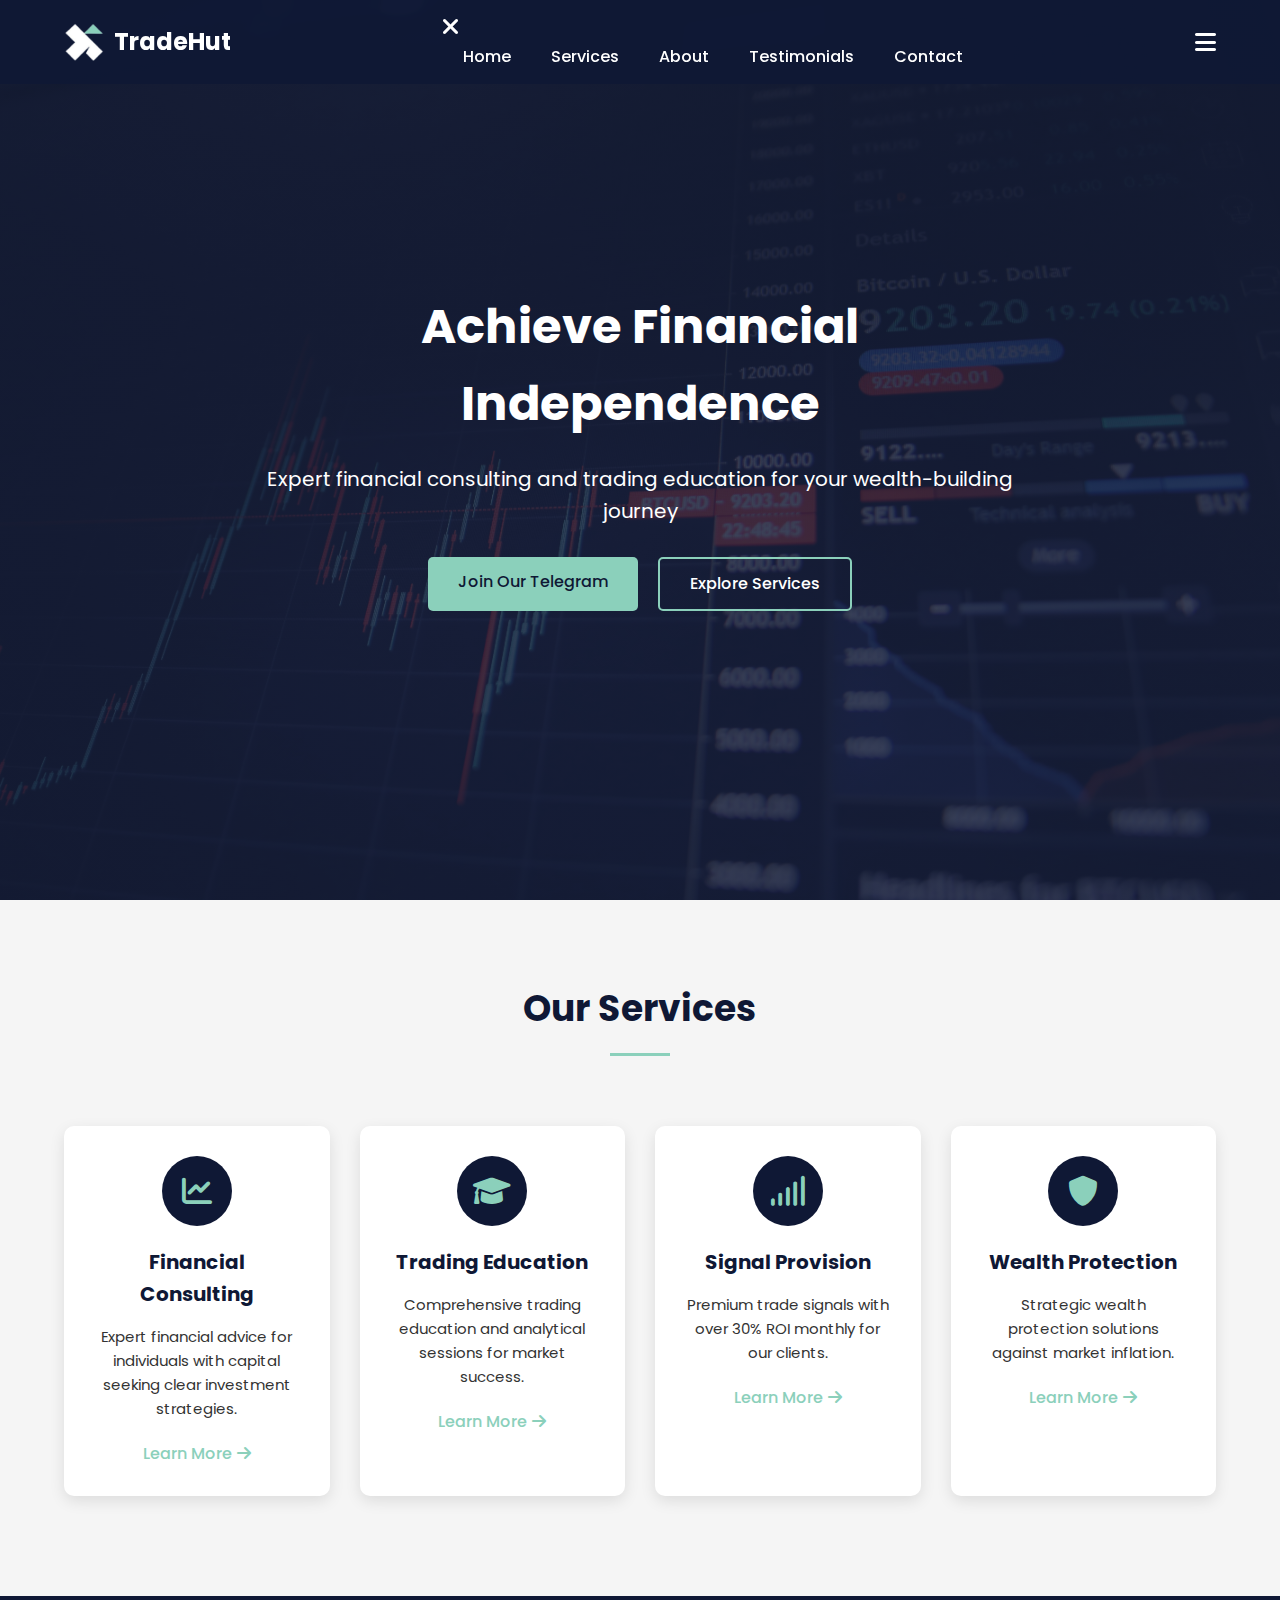
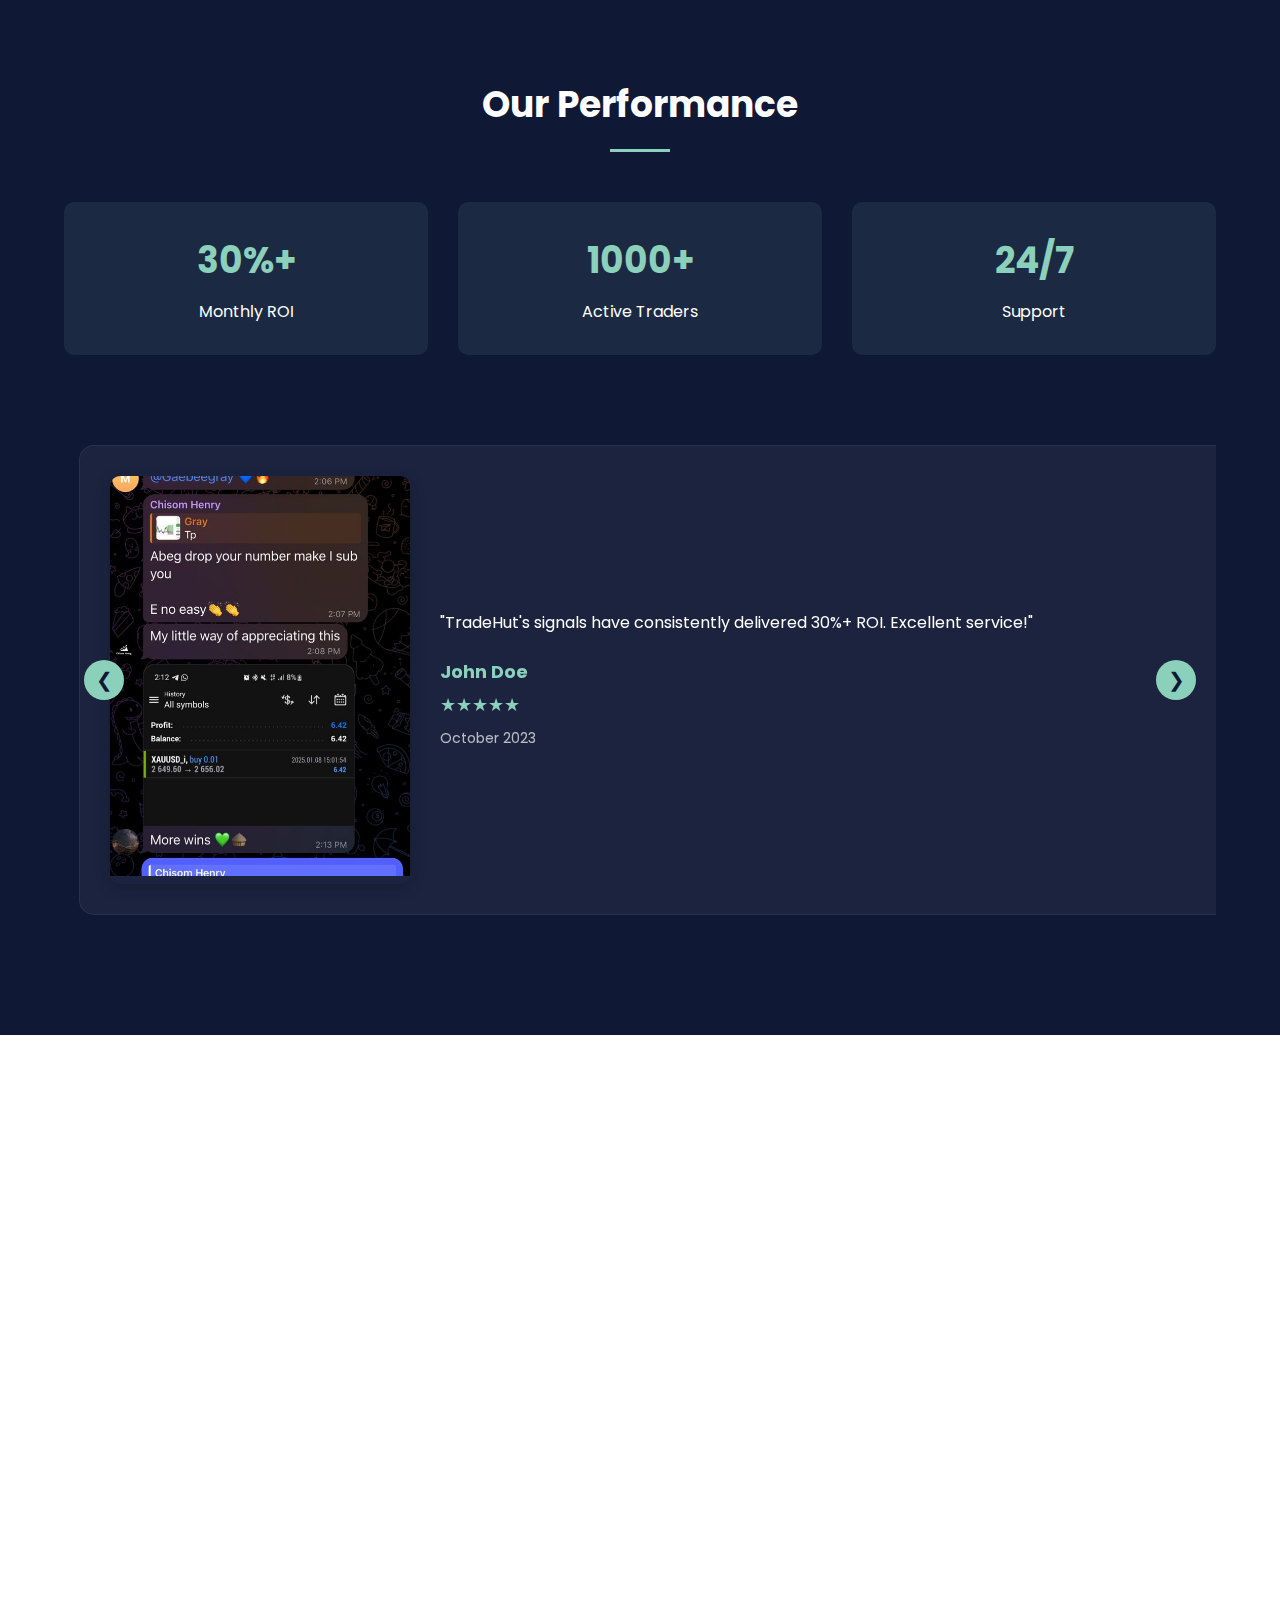
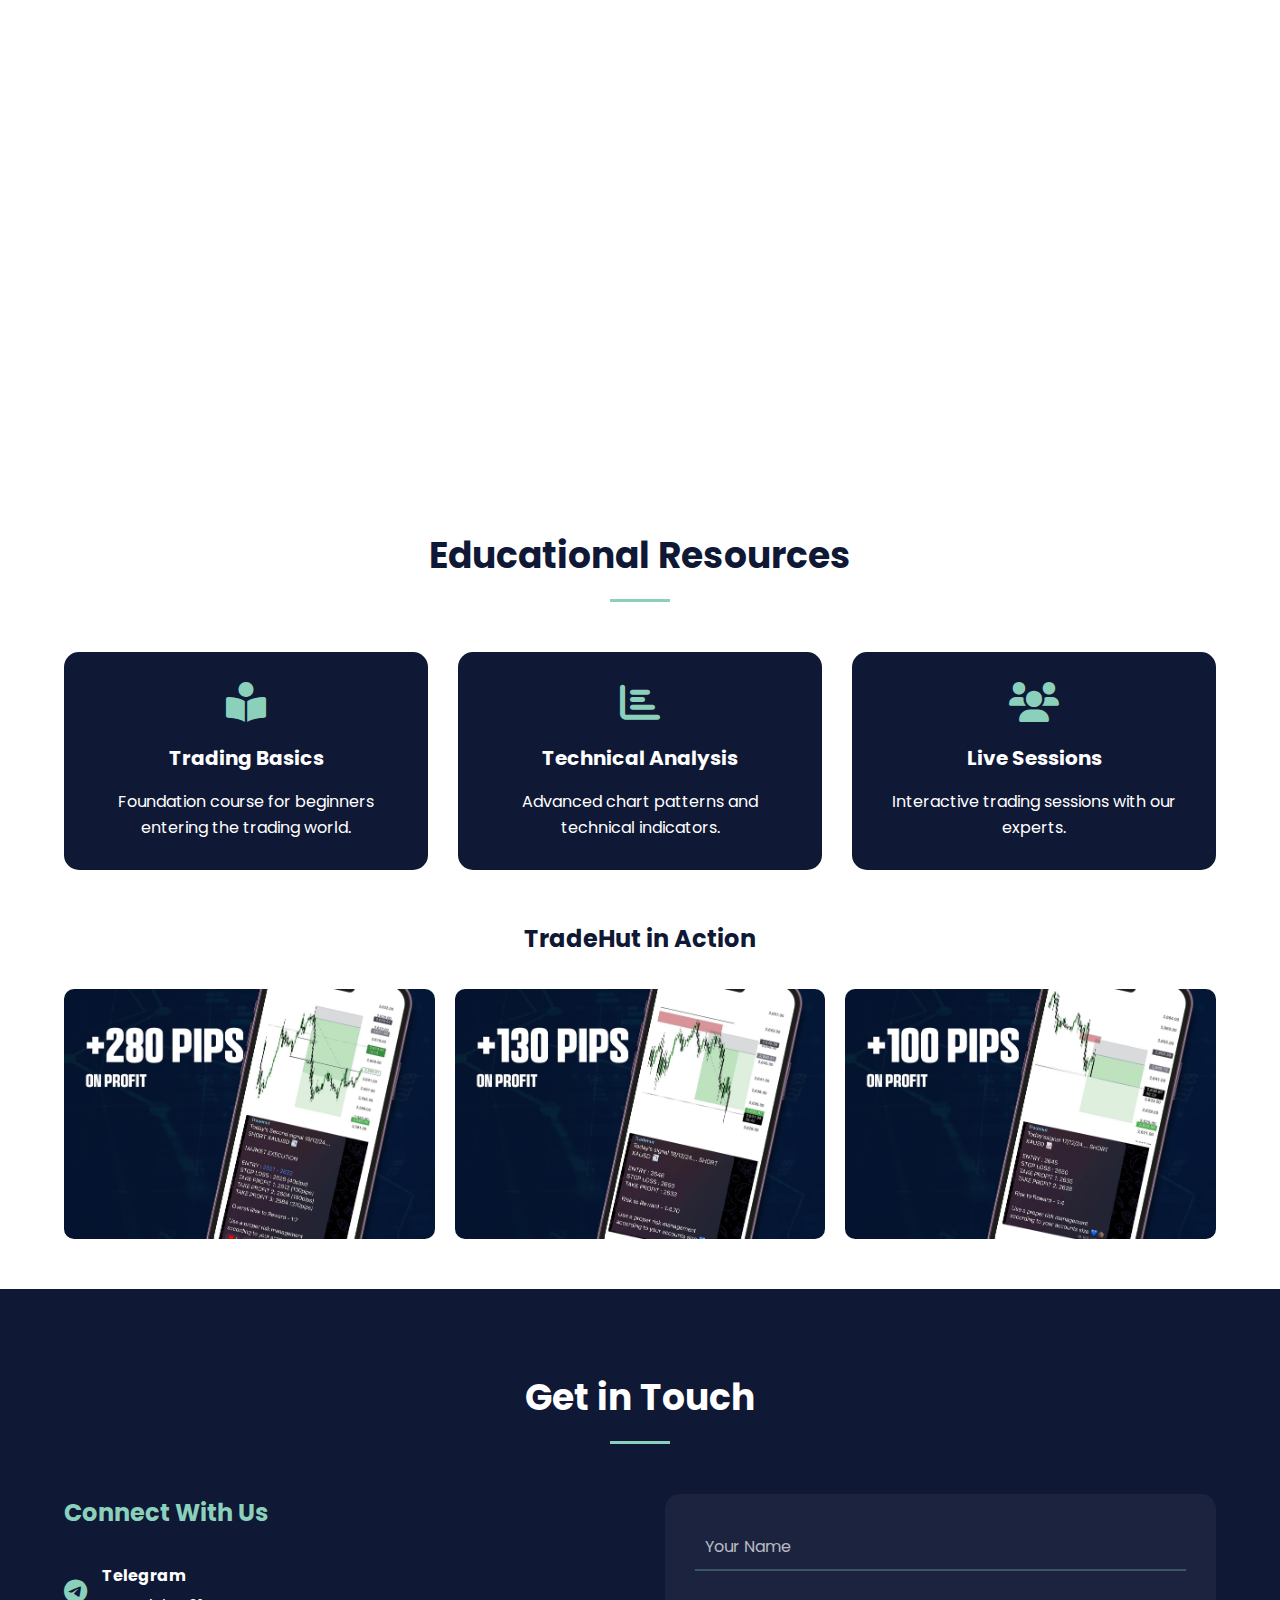
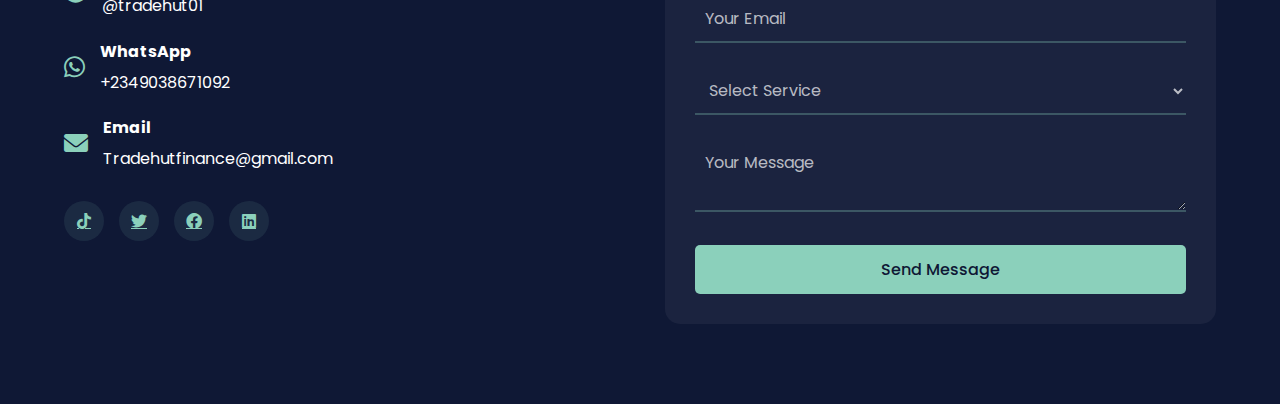
==== test.html @ c86a78c3 "first commit" ====
<!-- index.html -->
<!DOCTYPE html>
<html lang="en">

<head>
    <meta charset="UTF-8">
    <meta name="viewport" content="width=device-width, initial-scale=1.0">
    <title>TradeHut - Financial Consulting & Trading Education</title>
    <link rel="stylesheet" href="styles.css">
    <link rel="stylesheet" href="https://cdnjs.cloudflare.com/ajax/libs/font-awesome/6.0.0/css/all.min.css">
    <link href="https://fonts.googleapis.com/css2?family=Poppins:wght@300;400;500;600;700&display=swap" rel="stylesheet">
    <link href="https://unpkg.com/aos@2.3.1/dist/aos.css" rel="stylesheet">
    <link rel="icon" type="image/png" href="logo.png">
    <script src="https://unpkg.com/aos@2.3.1/dist/aos.js"></script>
</head>

<body>
    <!-- Navigation -->
    <nav class="navbar">
        <div class="nav-container">
            <div class="logo">
                <!-- Icon image -->
                <img src="logo2.png" alt="TradeHut Logo" class="logo-icon">
                <h1>TradeHut</h1>
            </div>
            <div class="nav-links" id="navLinks">
                <i class="fas fa-times" onclick="hideMenu()"></i>
                <ul>
                    <li><a href="#home">Home</a></li>
                    <li><a href="#services">Services</a></li>
                    <li><a href="#about">About</a></li>
                    <li><a href="#performance">Testimonials</a></li>
                    <li><a href="#contact">Contact</a></li>
                </ul>
            </div>
            <i class="fas fa-bars" onclick="showMenu()"></i>
        </div>
    </nav>

    <!-- Hero Section -->
    <section class="hero" id="home">
        <div class="hero-content">
            <h1>Achieve Financial Independence</h1>
            <p>Expert financial consulting and trading education for your wealth-building journey</p>
            <div class="hero-buttons">
                <a href="https://t.me/tradehut01" class="btn primary-btn">Join Our Telegram</a>
                <a href="#services" class="btn secondary-btn">Explore Services</a>
            </div>
        </div>
        <div class="hero-overlay"></div>
    </section>
    <!-- Add this after the hero section in your index.html -->

    <!-- Services Section -->
    <section class="services" id="services">
        <div class="section-container">
            <div class="section-title">
                <h2>Our Services</h2>
                <div class="underline"></div>
            </div>

            <div class="services-grid">
                <!-- Service Card 1 -->
                <div class="service-card">
                    <div class="service-icon">
                        <i class="fas fa-chart-line"></i>
                    </div>
                    <h3>Financial Consulting</h3>
                    <p>Expert financial advice for individuals with capital seeking clear investment strategies.</p>
                    <a href="#contact" class="service-link">Learn More <i class="fas fa-arrow-right"></i></a>
                </div>

                <!-- Service Card 2 -->
                <div class="service-card">
                    <div class="service-icon">
                        <i class="fas fa-graduation-cap"></i>
                    </div>
                    <h3>Trading Education</h3>
                    <p>Comprehensive trading education and analytical sessions for market success.</p>
                    <a href="#contact" class="service-link">Learn More <i class="fas fa-arrow-right"></i></a>
                </div>

                <!-- Service Card 3 -->
                <div class="service-card">
                    <div class="service-icon">
                        <i class="fas fa-signal"></i>
                    </div>
                    <h3>Signal Provision</h3>
                    <p>Premium trade signals with over 30% ROI monthly for our clients.</p>
                    <a href="#contact" class="service-link">Learn More <i class="fas fa-arrow-right"></i></a>
                </div>

                <!-- Service Card 4 -->
                <div class="service-card">
                    <div class="service-icon">
                        <i class="fas fa-shield-alt"></i>
                    </div>
                    <h3>Wealth Protection</h3>
                    <p>Strategic wealth protection solutions against market inflation.</p>
                    <a href="#contact" class="service-link">Learn More <i class="fas fa-arrow-right"></i></a>
                </div>
            </div>
        </div>
    </section>

    <!-- Performance Section -->
    <section class="performance" id="performance">
        <div class="section-container">
            <div class="section-title">
                <h2>Our Performance</h2>
                <div class="underline"></div>
            </div>

            <div class="performance-content">
                <div class="stats-container">
                    <div class="stat-box">
                        <h3>30%+</h3>
                        <p>Monthly ROI</p>
                    </div>
                    <div class="stat-box">
                        <h3>1000+</h3>
                        <p>Active Traders</p>
                    </div>
                    <div class="stat-box">
                        <h3>24/7</h3>
                        <p>Support</p>
                    </div>
                </div>

                <!-- Testimonials Slider -->
                <div class="testimonials-slider">
                    <div class="testimonial-container" id="testimonialContainer">
                        <!-- Testimonials will be added dynamically via JavaScript -->
                    </div>
                    <button class="slider-btn prev" onclick="prevSlide()">❮</button>
                    <button class="slider-btn next" onclick="nextSlide()">❯</button>
                </div>
            </div>
        </div>
    </section>
    <!-- Add this after the Performance section in your index.html -->

    <!-- Add this after the hero section and before the services section -->

    <section class="why-tradehut" id="about">
        <div class="why-tradehut-container">
            <!-- Left side - Image -->
            <div class="why-tradehut-image" data-aos="fade-right">
                <div class="image-wrapper">
                    <!-- Replace with your actual image path -->
                    <img src="girl.PNG" alt="TradeHut Mission">
                    <div class="image-overlay-pattern"></div>
                </div>
            </div>

            <!-- Right side - Content -->
            <div class="why-tradehut-content" data-aos="fade-left">
                <div class="content-wrapper">
                    <h2>Why Choose TradeHut</h2>
                    <div class="underline"></div>

                    <p class="mission-statement">
                        Tradehut is a dynamic financial consulting company dedicated to empowering individuals and businesses to achieve financial independence and resilience in an ever-changing economic landscape.
                    </p>

                    <p class="mission-detail">
                        Our mission is to equip our clients with the tools, knowledge, and strategies to make informed financial decisions, grow their wealth, and safeguard their assets against inflation.
                    </p>

                    <div class="key-points">
                        <div class="key-point">
                            <div class="point-icon">
                                <i class="fas fa-chart-line"></i>
                            </div>
                            <div class="point-text">
                                <h4>Expert Analysis</h4>
                                <p>Professional market analysis and strategic insights</p>
                            </div>
                        </div>

                        <div class="key-point">
                            <div class="point-icon">
                                <i class="fas fa-shield-alt"></i>
                            </div>
                            <div class="point-text">
                                <h4>Risk Management</h4>
                                <p>Comprehensive risk assessment and protection strategies</p>
                            </div>
                        </div>

                        <div class="key-point">
                            <div class="point-icon">
                                <i class="fas fa-users"></i>
                            </div>
                            <div class="point-text">
                                <h4>Dedicated Support</h4>
                                <p>24/7 professional support and guidance</p>
                            </div>
                        </div>
                    </div>

                    <a href="#contact" class="cta-button">Start Your Journey</a>
                </div>
            </div>
        </div>
    </section>

    <!-- Educational Resources Section -->
    <section class="education" id="education">
        <div class="section-container">
            <div class="section-title">
                <h2>Educational Resources</h2>
                <div class="underline"></div>
            </div>

            <div class="education-content">
                <!-- Resources Grid -->
                <div class="resources-grid">
                    <div class="resource-card">
                        <i class="fas fa-book-reader"></i>
                        <h3>Trading Basics</h3>
                        <p>Foundation course for beginners entering the trading world.</p>
                    </div>
                    <div class="resource-card">
                        <i class="fas fa-chart-bar"></i>
                        <h3>Technical Analysis</h3>
                        <p>Advanced chart patterns and technical indicators.</p>
                    </div>
                    <div class="resource-card">
                        <i class="fas fa-users"></i>
                        <h3>Live Sessions</h3>
                        <p>Interactive trading sessions with our experts.</p>
                    </div>
                </div>

                <!-- TradeHut Gallery -->
                <div class="tradehut-gallery">
                    <h3>TradeHut in Action</h3>
                    <div class="gallery-grid">
                        <!-- Replace 'image-path.jpg' with your actual image paths -->
                        <div class="gallery-item">
                            <img src="img1.jpg" alt="TradeHut Session">
                            <div class="gallery-overlay">
                                <span>Click To View Profits</span>
                            </div>
                        </div>
                        <div class="gallery-item">
                            <img src="img2.jpg" alt="TradeHut Analysis">
                            <div class="gallery-overlay">
                                <span>Click To View Profits</span>
                            </div>
                        </div>
                        <div class="gallery-item">
                            <img src="img3.jpg" alt="TradeHut Team">
                            <div class="gallery-overlay">
                                <span>Click To View Profits</span>
                            </div>
                        </div>
                        <!-- Add more gallery items as needed -->
                    </div>
                </div>
            </div>
        </div>
    </section>


    <!-- Contact Section -->
    <section class="contact" id="contact">
        <div class="section-container">
            <div class="section-title">
                <h2>Get in Touch</h2>
                <div class="underline"></div>
            </div>

            <div class="contact-content">
                <div class="contact-info">
                    <h3>Connect With Us</h3>
                    <div class="info-item">
                        <i class="fab fa-telegram"></i>
                        <div>
                            <h4>Telegram</h4>
                            <a href="https://t.me/tradehut01" style="text-decoration: none; color: white;">
                                <p>@tradehut01</p>
                            </a>
                        </div>
                    </div>
                    <div class="info-item">
                        <i class="fab fa-whatsapp"></i>
                        <div>
                            <h4>WhatsApp</h4>
                            <p>+2349038671092</p>
                        </div>
                    </div>
                    <div class="info-item">
                        <i class="fas fa-envelope"></i>
                        <div>
                            <h4>Email</h4>
                            <p>Tradehutfinance@gmail.com</p>
                        </div>
                    </div>

                    <!-- Social Media Links -->
                    <div class="social-links">
                        <a href="https://www.tiktok.com/@tradehut1?_t=ZM-8su4pwPEKbW&_r=1" target="_blank" class="social-icon"><i class="fab fa-tiktok"></i></a>
                        <a href="https://x.com/tradehut1?s=21" target="_blank" class="social-icon"><i class="fab fa-twitter"></i></a>
                        <a href="https://www.facebook.com/share/QQa5prbb9dJC3BSk/?mibextid=LQQJ4d" target="_blank" class="social-icon"><i class="fab fa-facebook"></i></a>
                        <a href="https://www.linkedin.com/company/tradehut/" target="_blank" class="social-icon"><i class="fab fa-linkedin"></i></a>
                    </div>
                </div>

                <div class="contact-form">
                    <form id="contactForm">
                        <div class="form-group">
                            <input type="text" id="name" required>
                            <label for="name">Your Name</label>
                        </div>
                        <div class="form-group">
                            <input type="email" id="email" required>
                            <label for="email">Your Email</label>
                        </div>
                        <div class="form-group">
                            <select id="service" required>
                            <option value="">Select Service</option>
                            <option value="consulting">Financial Consulting</option>
                            <option value="education">Trading Education</option>
                            <option value="signals">Signal Service</option>
                        </select>
                        </div>
                        <div class="form-group">
                            <textarea id="message" required></textarea>
                            <label for="message">Your Message</label>
                        </div>
                        <button type="submit" class="submit-btn">Send Message</button>
                    </form>
                </div>
            </div>
        </div>
    </section>
</body>
<script>
    // script.js
    // Navigation Menu Toggle
    function showMenu() {
        document.getElementById("navLinks").style.right = "0";
    }

    function hideMenu() {
        document.getElementById("navLinks").style.right = "-200px";
    }

    // Navbar Scroll Effect
    window.addEventListener('scroll', function() {
        const navbar = document.querySelector('.navbar');
        if (window.scrollY > 50) {
            navbar.style.background = 'rgba(15, 24, 53, 1)';
            navbar.style.padding = '10px 0';
        } else {
            navbar.style.background = 'rgba(15, 24, 53, 0.95)';
            navbar.style.padding = '15px 0';
        }
    });
</script>
<script>
    // Add this to your script.js

    // Testimonials Data
    const testimonials = [{
        name: "John Doe",
        message: "TradeHut's signals have consistently delivered 30%+ ROI. Excellent service!",
        rating: 5,
        image: "t1.jpg", // You'll replace these with your actual image paths
        date: "October 2023"
    }, {
        name: "Jane Smith",
        message: "The educational resources helped me understand trading like never before.",
        rating: 5,
        image: "t2.jpg",
        date: "September 2023"
    }, {
        name: "Mike Johnson",
        message: "Professional team with outstanding results. Highly recommended!",
        rating: 5,
        image: "t3.jpg",
        date: "October 2023"
    }];

    let currentSlide = 0;

    // Initialize testimonials
    function initTestimonials() {
        const container = document.getElementById('testimonialContainer');
        testimonials.forEach((testimonial, index) => {
            const testimonialDiv = document.createElement('div');
            testimonialDiv.className = 'testimonial';
            testimonialDiv.style.flex = '0 0 100%';

            let stars = '★'.repeat(testimonial.rating) + '☆'.repeat(5 - testimonial.rating);

            testimonialDiv.innerHTML = `
            <div class="testimonial-content">
                <div class="testimonial-image-container">
                    <img src="${testimonial.image}" alt="Trading Result" class="testimonial-image">
                    <div class="image-overlay">
                        <span class="zoom-icon">🔍</span>
                    </div>
                </div>
                <div class="testimonial-text-content">
                    <p class="testimonial-text">"${testimonial.message}"</p>
                    <div class="testimonial-author">
                        <h4>${testimonial.name}</h4>
                        <div class="stars">${stars}</div>
                        <span class="testimonial-date">${testimonial.date}</span>
                    </div>
                </div>
            </div>
        `;

            // Add click event for image zoom
            const imageContainer = testimonialDiv.querySelector('.testimonial-image-container');
            imageContainer.addEventListener('click', () => {
                openImageModal(testimonial.image);
            });

            container.appendChild(testimonialDiv);
        });
    }

    // Add modal functionality for image zoom
    function openImageModal(imageSrc) {
        const modal = document.createElement('div');
        modal.className = 'image-modal';
        modal.innerHTML = `
        <div class="modal-content">
            <span class="close-modal">&times;</span>
            <img src="${imageSrc}" alt="Trading Result">
        </div>
    `;
        document.body.appendChild(modal);

        modal.querySelector('.close-modal').onclick = () => {
            modal.remove();
        };

        modal.onclick = (e) => {
            if (e.target === modal) {
                modal.remove();
            }
        };
    }
    // Slider Navigation
    function showSlide(n) {
        const container = document.getElementById('testimonialContainer');
        currentSlide = n;

        if (currentSlide >= testimonials.length) currentSlide = 0;
        if (currentSlide < 0) currentSlide = testimonials.length - 1;

        container.style.transform = `translateX(-${currentSlide * 100}%)`;
    }

    function nextSlide() {
        showSlide(currentSlide + 1);
    }

    function prevSlide() {
        showSlide(currentSlide - 1);
    }

    // Initialize when document is loaded
    document.addEventListener('DOMContentLoaded', initTestimonials);
</script>
<script>
    // Add this to your script.js

    // Contact Form Handling
    document.getElementById('contactForm').addEventListener('submit', function(e) {
        e.preventDefault();

        // Add your form submission logic here
        // You can use fetch API to send the data to your server

        alert('Thank you for your message! We will get back to you soon.');
        this.reset();
    });

    // Gallery Image Modal
    document.querySelectorAll('.gallery-item').forEach(item => {
        item.addEventListener('click', function() {
            const imgSrc = this.querySelector('img').src;
            openImageModal(imgSrc);
        });
    });
</script>
<script>
    // Add this to your script.js
    document.addEventListener('DOMContentLoaded', function() {
        AOS.init({
            duration: 800,
            once: true,
            offset: 100
        });
    });
</script>

</html>
---- styles.css ----
/* styles.css */

:root {
    --primary-color: #0f1835;
    --secondary-color: #8bd0bb;
    --white: #ffffff;
    --light-gray: #f5f5f5;
    --dark-gray: #333333;
}

* {
    margin: 0;
    padding: 0;
    box-sizing: border-box;
    font-family: 'Poppins', sans-serif;
}

html {
    scroll-behavior: smooth;
}

body {
    line-height: 1.6;
    color: var(--dark-gray);
}


/* Navigation Styles */

.navbar {
    position: fixed;
    width: 100%;
    top: 0;
    z-index: 1000;
    background: rgba(15, 24, 53, 0.95);
    padding: 15px 0;
    transition: all 0.3s ease;
}

.nav-container {
    width: 90%;
    margin: auto;
    display: flex;
    justify-content: space-between;
    align-items: center;
}

.logo h1 {
    color: var(--white);
    font-size: 24px;
    font-weight: 700;
}

.nav-links ul {
    display: flex;
    list-style: none;
}

.nav-links ul li {
    margin: 0 20px;
}

.nav-links ul li a {
    color: var(--white);
    text-decoration: none;
    font-size: 16px;
    font-weight: 500;
    transition: color 0.3s ease;
}

.nav-links ul li a:hover {
    color: var(--secondary-color);
}

.fa-bars,
.fa-times {
    display: none;
    color: var(--white);
    font-size: 24px;
    cursor: pointer;
}


/* Hero Section Styles */

.hero {
    height: 100vh;
    background: linear-gradient(rgba(15, 24, 53, 0.8), rgba(15, 24, 53, 0.8)), url('background.jpg');
    background-size: cover;
    background-position: center;
    display: flex;
    align-items: center;
    justify-content: center;
    text-align: center;
    position: relative;
}

.hero-content {
    max-width: 800px;
    padding: 0 20px;
    color: var(--white);
    z-index: 1;
}

.hero-content h1 {
    font-size: 48px;
    margin-bottom: 20px;
    font-weight: 700;
}

.hero-content p {
    font-size: 20px;
    margin-bottom: 30px;
}

.hero-buttons {
    display: flex;
    justify-content: center;
    gap: 20px;
}

.btn {
    padding: 12px 30px;
    border-radius: 5px;
    text-decoration: none;
    font-weight: 500;
    transition: all 0.3s ease;
}

.primary-btn {
    background: var(--secondary-color);
    color: var(--primary-color);
}

.primary-btn:hover {
    background: #7abba7;
    transform: translateY(-2px);
}

.secondary-btn {
    background: transparent;
    color: var(--white);
    border: 2px solid var(--secondary-color);
}

.secondary-btn:hover {
    background: var(--secondary-color);
    color: var(--primary-color);
    transform: translateY(-2px);
}


/* Responsive Design */

@media (max-width: 768px) {
    .nav-links {
        position: fixed;
        background: var(--primary-color);
        height: 100vh;
        width: 200px;
        top: 0;
        right: -200px;
        text-align: left;
        z-index: 2;
        transition: 0.5s;
    }
    .nav-links ul {
        padding: 30px;
        flex-direction: column;
    }
    .nav-links ul li {
        margin: 15px 0;
    }
    .fa-bars {
        display: block;
    }
    .fa-times {
        display: block;
        margin: 10px;
        font-size: 22px;
    }
    .hero-content h1 {
        font-size: 36px;
    }
    .hero-content p {
        font-size: 18px;
    }
    .hero-buttons {
        flex-direction: column;
        align-items: center;
    }
}


/* Add this to your styles.css */


/* Services Section */

.services {
    padding: 80px 0;
    background-color: var(--light-gray);
}

.section-container {
    width: 90%;
    max-width: 1200px;
    margin: 0 auto;
}

.section-title {
    text-align: center;
    margin-bottom: 50px;
}

.section-title h2 {
    color: var(--primary-color);
    font-size: 36px;
    margin-bottom: 15px;
}

.underline {
    height: 3px;
    width: 60px;
    background: var(--secondary-color);
    margin: 0 auto;
}

.services-grid {
    display: grid;
    grid-template-columns: repeat(auto-fit, minmax(250px, 1fr));
    gap: 30px;
    padding: 20px 0;
}

.service-card {
    background: var(--white);
    padding: 30px;
    border-radius: 10px;
    box-shadow: 0 5px 15px rgba(0, 0, 0, 0.1);
    transition: transform 0.3s ease;
    text-align: center;
}

.service-card:hover {
    transform: translateY(-10px);
}

.service-icon {
    width: 70px;
    height: 70px;
    margin: 0 auto 20px;
    background: var(--primary-color);
    border-radius: 50%;
    display: flex;
    align-items: center;
    justify-content: center;
}

.service-icon i {
    font-size: 30px;
    color: var(--secondary-color);
}

.service-card h3 {
    color: var(--primary-color);
    margin-bottom: 15px;
    font-size: 20px;
}

.service-card p {
    color: var(--dark-gray);
    margin-bottom: 20px;
    font-size: 15px;
}

.service-link {
    color: var(--secondary-color);
    text-decoration: none;
    font-weight: 500;
    display: inline-flex;
    align-items: center;
    gap: 5px;
    transition: gap 0.3s ease;
}

.service-link:hover {
    gap: 10px;
}


/* Performance Section */

.performance {
    padding: 80px 0;
    background-color: var(--primary-color);
}

.performance .section-title h2 {
    color: var(--white);
}

.stats-container {
    display: grid;
    grid-template-columns: repeat(auto-fit, minmax(200px, 1fr));
    gap: 30px;
    margin-bottom: 50px;
}

.stat-box {
    text-align: center;
    padding: 30px;
    background: rgba(139, 208, 187, 0.1);
    border-radius: 10px;
    color: var(--white);
}

.stat-box h3 {
    font-size: 36px;
    color: var(--secondary-color);
    margin-bottom: 10px;
}

.stat-box p {
    font-size: 16px;
}

.testimonials-slider {
    position: relative;
    overflow: hidden;
    padding: 40px 0;
}

.testimonial-container {
    display: flex;
    transition: transform 0.5s ease;
}

.slider-btn {
    position: absolute;
    top: 50%;
    transform: translateY(-50%);
    background: var(--secondary-color);
    border: none;
    color: var(--primary-color);
    padding: 10px 15px;
    cursor: pointer;
    border-radius: 50%;
    font-size: 18px;
    z-index: 1;
}

.prev {
    left: 10px;
}

.next {
    right: 10px;
}


/* Responsive Design */

@media (max-width: 768px) {
    .section-title h2 {
        font-size: 28px;
    }
    .services-grid {
        grid-template-columns: 1fr;
    }
    .stats-container {
        grid-template-columns: 1fr;
    }
    .slider-btn {
        padding: 8px 12px;
        font-size: 16px;
    }
}


/* Add to your styles.css */


/* Add these styles to your styles.css */


/* Updated Testimonials Styling */

.testimonial {
    padding: 30px;
    background: rgba(255, 255, 255, 0.05);
    border-radius: 15px;
    margin: 0 15px;
    backdrop-filter: blur(10px);
    border: 1px solid rgba(139, 208, 187, 0.1);
}

.testimonial-content {
    display: flex;
    gap: 30px;
    align-items: center;
    color: var(--white);
}

.testimonial-image-container {
    flex: 0 0 300px;
    position: relative;
    cursor: pointer;
    overflow: hidden;
    border-radius: 10px;
    box-shadow: 0 4px 15px rgba(0, 0, 0, 0.2);
}

.testimonial-image {
    width: 100%;
    height: 400px;
    object-fit: cover;
    transition: transform 0.3s ease;
}

.image-overlay {
    position: absolute;
    top: 0;
    left: 0;
    right: 0;
    bottom: 0;
    background: rgba(15, 24, 53, 0.5);
    display: flex;
    align-items: center;
    justify-content: center;
    opacity: 0;
    transition: opacity 0.3s ease;
}

.zoom-icon {
    font-size: 24px;
    color: white;
}

.testimonial-image-container:hover .image-overlay {
    opacity: 1;
}

.testimonial-image-container:hover .testimonial-image {
    transform: scale(1.05);
}

.testimonial-text-content {
    flex: 1;
}

.testimonial-text {
    font-size: 16px;
    line-height: 1.8;
    margin-bottom: 20px;
    color: var(--white);
}

.testimonial-author {
    text-align: left;
}

.testimonial-author h4 {
    color: var(--secondary-color);
    margin-bottom: 5px;
    font-size: 18px;
}

.stars {
    color: var(--secondary-color);
    font-size: 18px;
    margin-bottom: 5px;
}

.testimonial-date {
    color: rgba(255, 255, 255, 0.7);
    font-size: 14px;
}


/* Modal Styles */

.image-modal {
    position: fixed;
    top: 0;
    left: 0;
    width: 100%;
    height: 100%;
    background: rgba(15, 24, 53, 0.95);
    display: flex;
    align-items: center;
    justify-content: center;
    z-index: 1000;
}

.modal-content {
    position: relative;
    max-width: 90%;
    max-height: 90vh;
}

.modal-content img {
    max-width: 100%;
    max-height: 90vh;
    object-fit: contain;
}

.close-modal {
    position: absolute;
    top: -40px;
    right: 0;
    color: white;
    font-size: 30px;
    cursor: pointer;
    transition: color 0.3s ease;
}

.close-modal:hover {
    color: var(--secondary-color);
}


/* Responsive Design */

@media (max-width: 968px) {
    .testimonial-content {
        flex-direction: column;
    }
    .testimonial-image-container {
        flex: 0 0 auto;
        width: 100%;
    }
    .testimonial-image {
        height: 300px;
    }
}


/* Update the slider buttons */

.slider-btn {
    position: absolute;
    top: 50%;
    transform: translateY(-50%);
    background: var(--secondary-color);
    border: none;
    color: var(--primary-color);
    width: 40px;
    height: 40px;
    border-radius: 50%;
    cursor: pointer;
    display: flex;
    align-items: center;
    justify-content: center;
    font-size: 20px;
    transition: all 0.3s ease;
    z-index: 2;
}

.slider-btn:hover {
    background: var(--primary-color);
    color: var(--secondary-color);
}

.prev {
    left: 20px;
}

.next {
    right: 20px;
}


/* Add these styles to your styles.css */


/* Educational Resources Section */

.education {
    padding: 5px 0;
    background: var(--white);
}

.resources-grid {
    display: grid;
    grid-template-columns: repeat(auto-fit, minmax(250px, 1fr));
    gap: 30px;
    margin-bottom: 50px;
}

.resource-card {
    background: var(--primary-color);
    padding: 30px;
    border-radius: 15px;
    text-align: center;
    color: var(--white);
    transition: transform 0.3s ease;
}

.resource-card:hover {
    transform: translateY(-10px);
}

.resource-card i {
    font-size: 40px;
    color: var(--secondary-color);
    margin-bottom: 20px;
}

.resource-card h3 {
    margin-bottom: 15px;
    font-size: 20px;
}


/* Gallery Styles */

.tradehut-gallery {
    margin-top: 50px;
    margin-bottom: 45px;
}

.tradehut-gallery h3 {
    text-align: center;
    color: var(--primary-color);
    margin-bottom: 30px;
    font-size: 24px;
}

.gallery-grid {
    display: grid;
    grid-template-columns: repeat(auto-fit, minmax(300px, 1fr));
    gap: 20px;
}

.gallery-item {
    position: relative;
    overflow: hidden;
    border-radius: 10px;
    height: 250px;
}

.gallery-item img {
    width: 100%;
    height: 100%;
    object-fit: cover;
    transition: transform 0.3s ease;
}

.gallery-overlay {
    position: absolute;
    bottom: -100%;
    left: 0;
    width: 100%;
    padding: 20px;
    background: linear-gradient(transparent, rgba(15, 24, 53, 0.9));
    color: var(--white);
    transition: bottom 0.3s ease;
}

.gallery-item:hover img {
    transform: scale(1.1);
}

.gallery-item:hover .gallery-overlay {
    bottom: 0;
}


/* Contact Section */

.contact {
    padding: 80px 0;
    background: var(--primary-color);
}

.contact .section-title h2 {
    color: var(--white);
}

.contact-content {
    display: grid;
    grid-template-columns: 1fr 1fr;
    gap: 50px;
}

.contact-info {
    color: var(--white);
}

.contact-info h3 {
    font-size: 24px;
    margin-bottom: 30px;
    color: var(--secondary-color);
}

.info-item {
    display: flex;
    align-items: center;
    margin-bottom: 20px;
}

.info-item i {
    font-size: 24px;
    color: var(--secondary-color);
    margin-right: 15px;
}

.info-item h4 {
    margin-bottom: 5px;
}

.social-links {
    margin-top: 30px;
    display: flex;
    gap: 15px;
}

.social-icon {
    width: 40px;
    height: 40px;
    border-radius: 50%;
    background: rgba(139, 208, 187, 0.1);
    display: flex;
    align-items: center;
    justify-content: center;
    color: var(--secondary-color);
    transition: all 0.3s ease;
}

.social-icon:hover {
    background: var(--secondary-color);
    color: var(--primary-color);
}


/* Contact Form */

.contact-form {
    background: rgba(255, 255, 255, 0.05);
    padding: 30px;
    border-radius: 15px;
}

.form-group {
    position: relative;
    margin-bottom: 25px;
}

.form-group input,
.form-group select,
.form-group textarea {
    width: 100%;
    padding: 10px;
    background: transparent;
    border: none;
    border-bottom: 2px solid rgba(139, 208, 187, 0.3);
    color: var(--white);
    font-size: 16px;
}

.form-group label {
    position: absolute;
    left: 10px;
    top: 10px;
    color: rgba(255, 255, 255, 0.7);
    transition: all 0.3s ease;
    pointer-events: none;
}

.form-group input:focus~label,
.form-group input:valid~label,
.form-group textarea:focus~label,
.form-group textarea:valid~label {
    top: -20px;
    font-size: 12px;
    color: var(--secondary-color);
}

.form-group select {
    color: rgba(255, 255, 255, 0.7);
}

.form-group option {
    background: var(--primary-color);
}

.submit-btn {
    width: 100%;
    padding: 12px;
    background: var(--secondary-color);
    color: var(--primary-color);
    border: none;
    border-radius: 5px;
    font-size: 16px;
    font-weight: 500;
    cursor: pointer;
    transition: all 0.3s ease;
}

.submit-btn:hover {
    background: #7abba7;
}


/* Responsive Design */

@media (max-width: 768px) {
    .contact-content {
        grid-template-columns: 1fr;
    }
    .gallery-grid {
        grid-template-columns: 1fr;
    }
    .gallery-item {
        height: 200px;
    }
}


/* Add these styles to your styles.css */

.why-tradehut {
    padding: 15px 0;
    padding-top: 20px;
    background: var(--white);
    overflow: hidden;
}

.why-tradehut-container {
    display: grid;
    grid-template-columns: 1fr 1fr;
    max-width: 1400px;
    margin: 0 auto;
    gap: 50px;
}


/* Image Side */

.why-tradehut-image {
    position: relative;
    height: 65%;
    padding-top: 20px;
    margin-top: 40px;
}

.image-wrapper {
    position: relative;
    height: 100%;
    overflow: hidden;
    border-radius: 20px;
    padding-left: 10px;
    box-shadow: 0 20px 40px rgba(15, 24, 53, 0.1);
}

.image-wrapper img {
    width: 100%;
    height: 100%;
    object-fit: cover;
    transition: transform 0.5s ease;
}

.image-overlay-pattern {
    position: absolute;
    top: 0;
    left: 0;
    right: 0;
    bottom: 0;
    background-image: linear-gradient(45deg, rgba(139, 208, 187, 0.1) 25%, transparent 25%, transparent 50%, rgba(139, 208, 187, 0.1) 50%, rgba(139, 208, 187, 0.1) 75%, transparent 75%, transparent);
    background-size: 10px 10px;
    opacity: 0.3;
}

.image-wrapper:hover img {
    transform: scale(1.05);
}


/* Content Side */

.why-tradehut-content {
    padding: 40px;
    display: flex;
    flex-direction: column;
    justify-content: center;
}

.content-wrapper {
    max-width: 500px;
}

.why-tradehut-content h2 {
    color: var(--primary-color);
    font-size: 36px;
    margin-bottom: 20px;
}

.mission-statement {
    font-size: 18px;
    line-height: 1.6;
    color: var(--primary-color);
    margin-bottom: 20px;
    font-weight: 500;
}

.mission-detail {
    color: var(--dark-gray);
    line-height: 1.6;
    margin-bottom: 30px;
}


/* Key Points */

.key-points {
    display: grid;
    gap: 20px;
    margin-bottom: 30px;
}

.key-point {
    display: flex;
    align-items: center;
    gap: 15px;
    padding: 15px;
    background: rgba(139, 208, 187, 0.1);
    border-radius: 10px;
    transition: transform 0.3s ease;
}

.key-point:hover {
    transform: translateX(10px);
}

.point-icon {
    width: 50px;
    height: 50px;
    background: var(--primary-color);
    border-radius: 50%;
    display: flex;
    align-items: center;
    justify-content: center;
}

.point-icon i {
    color: var(--secondary-color);
    font-size: 20px;
}

.point-text h4 {
    color: var(--primary-color);
    margin-bottom: 5px;
}

.point-text p {
    color: var(--dark-gray);
    font-size: 14px;
}


/* CTA Button */

.cta-button {
    display: inline-block;
    padding: 15px 30px;
    background: var(--primary-color);
    color: var(--white);
    text-decoration: none;
    border-radius: 30px;
    font-weight: 500;
    transition: all 0.3s ease;
    text-align: center;
    position: relative;
    overflow: hidden;
}

.cta-button::before {
    content: '';
    position: absolute;
    top: 0;
    left: -100%;
    width: 100%;
    height: 100%;
    background: linear-gradient( 90deg, transparent, rgba(255, 255, 255, 0.2), transparent);
    transition: 0.5s;
}

.cta-button:hover::before {
    left: 100%;
}

.cta-button:hover {
    background: var(--secondary-color);
    color: var(--primary-color);
    transform: translateY(-3px);
    box-shadow: 0 10px 20px rgba(139, 208, 187, 0.3);
}


/* Responsive Design */

@media (max-width: 968px) {
    .why-tradehut-container {
        grid-template-columns: 1fr;
    }
    .why-tradehut-image {
        height: 400px;
    }
    .content-wrapper {
        max-width: 100%;
    }
    .why-tradehut-content {
        padding: 20px;
    }
}


/* Animation Classes */

[data-aos] {
    opacity: 0;
    transition: all 0.8s ease;
}

[data-aos="fade-right"] {
    transform: translateX(-50px);
}

[data-aos="fade-left"] {
    transform: translateX(50px);
}

[data-aos].aos-animate {
    opacity: 1;
    transform: translateX(0);
}

.logo {
    display: flex;
    /* Use flexbox for alignment */
    align-items: center;
    /* Align items vertically */
    gap: 10px;
    /* Add space between the icon and the text */
}

.logo img.logo-icon {
    width: 40px;
    /* Set the desired size for the icon */
    height: 40px;
    /* Maintain square dimensions */
    object-fit: contain;
    /* Ensure the image scales properly */
}

.logo h1 {
    font-size: 24px;
    /* Adjust the font size for the heading */
    margin: 0;
    /* Remove default margin for better spacing */
}
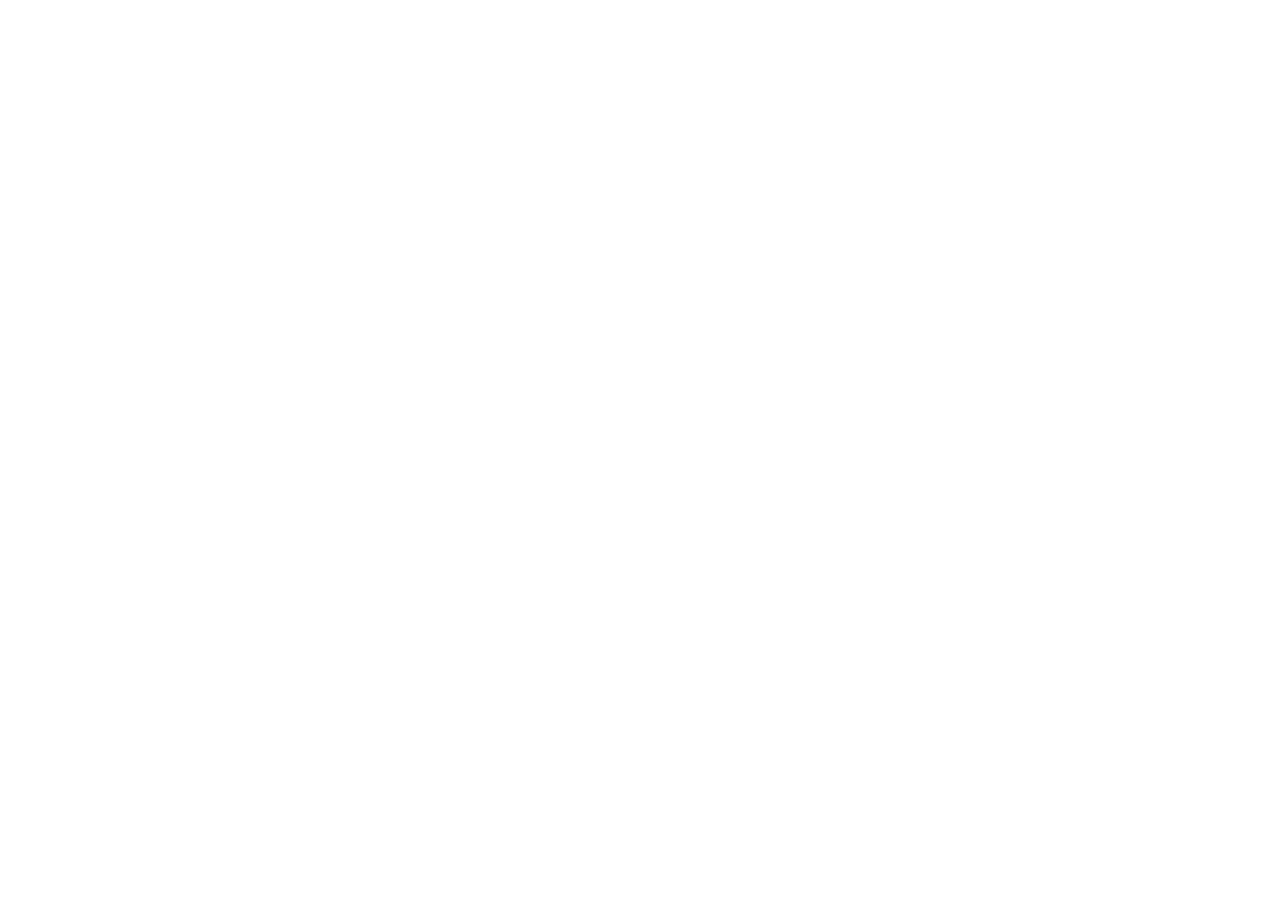
==== commit 9c304394: "copytrading" ====
--- a/test.html
+++ b/test.html
@@ -1,505 +1,17 @@
-<!-- index.html -->
 <!DOCTYPE html>
 <html lang="en">
 
 <head>
     <meta charset="UTF-8">
     <meta name="viewport" content="width=device-width, initial-scale=1.0">
-    <title>TradeHut - Financial Consulting & Trading Education</title>
-    <link rel="stylesheet" href="styles.css">
-    <link rel="stylesheet" href="https://cdnjs.cloudflare.com/ajax/libs/font-awesome/6.0.0/css/all.min.css">
-    <link href="https://fonts.googleapis.com/css2?family=Poppins:wght@300;400;500;600;700&display=swap" rel="stylesheet">
-    <link href="https://unpkg.com/aos@2.3.1/dist/aos.css" rel="stylesheet">
-    <link rel="icon" type="image/png" href="logo.png">
-    <script src="https://unpkg.com/aos@2.3.1/dist/aos.js"></script>
+    <title>car shop</title>
 </head>
 
 <body>
-    <!-- Navigation -->
-    <nav class="navbar">
-        <div class="nav-container">
-            <div class="logo">
-                <!-- Icon image -->
-                <img src="logo2.png" alt="TradeHut Logo" class="logo-icon">
-                <h1>TradeHut</h1>
-            </div>
-            <div class="nav-links" id="navLinks">
-                <i class="fas fa-times" onclick="hideMenu()"></i>
-                <ul>
-                    <li><a href="#home">Home</a></li>
-                    <li><a href="#services">Services</a></li>
-                    <li><a href="#about">About</a></li>
-                    <li><a href="#performance">Testimonials</a></li>
-                    <li><a href="#contact">Contact</a></li>
-                </ul>
-            </div>
-            <i class="fas fa-bars" onclick="showMenu()"></i>
-        </div>
-    </nav>
-
-    <!-- Hero Section -->
-    <section class="hero" id="home">
-        <div class="hero-content">
-            <h1>Achieve Financial Independence</h1>
-            <p>Expert financial consulting and trading education for your wealth-building journey</p>
-            <div class="hero-buttons">
-                <a href="https://t.me/tradehut01" class="btn primary-btn">Join Our Telegram</a>
-                <a href="#services" class="btn secondary-btn">Explore Services</a>
-            </div>
-        </div>
-        <div class="hero-overlay"></div>
-    </section>
-    <!-- Add this after the hero section in your index.html -->
-
-    <!-- Services Section -->
-    <section class="services" id="services">
-        <div class="section-container">
-            <div class="section-title">
-                <h2>Our Services</h2>
-                <div class="underline"></div>
-            </div>
-
-            <div class="services-grid">
-                <!-- Service Card 1 -->
-                <div class="service-card">
-                    <div class="service-icon">
-                        <i class="fas fa-chart-line"></i>
-                    </div>
-                    <h3>Financial Consulting</h3>
-                    <p>Expert financial advice for individuals with capital seeking clear investment strategies.</p>
-                    <a href="#contact" class="service-link">Learn More <i class="fas fa-arrow-right"></i></a>
-                </div>
-
-                <!-- Service Card 2 -->
-                <div class="service-card">
-                    <div class="service-icon">
-                        <i class="fas fa-graduation-cap"></i>
-                    </div>
-                    <h3>Trading Education</h3>
-                    <p>Comprehensive trading education and analytical sessions for market success.</p>
-                    <a href="#contact" class="service-link">Learn More <i class="fas fa-arrow-right"></i></a>
-                </div>
-
-                <!-- Service Card 3 -->
-                <div class="service-card">
-                    <div class="service-icon">
-                        <i class="fas fa-signal"></i>
-                    </div>
-                    <h3>Signal Provision</h3>
-                    <p>Premium trade signals with over 30% ROI monthly for our clients.</p>
-                    <a href="#contact" class="service-link">Learn More <i class="fas fa-arrow-right"></i></a>
-                </div>
-
-                <!-- Service Card 4 -->
-                <div class="service-card">
-                    <div class="service-icon">
-                        <i class="fas fa-shield-alt"></i>
-                    </div>
-                    <h3>Wealth Protection</h3>
-                    <p>Strategic wealth protection solutions against market inflation.</p>
-                    <a href="#contact" class="service-link">Learn More <i class="fas fa-arrow-right"></i></a>
-                </div>
-            </div>
-        </div>
-    </section>
-
-    <!-- Performance Section -->
-    <section class="performance" id="performance">
-        <div class="section-container">
-            <div class="section-title">
-                <h2>Our Performance</h2>
-                <div class="underline"></div>
-            </div>
-
-            <div class="performance-content">
-                <div class="stats-container">
-                    <div class="stat-box">
-                        <h3>30%+</h3>
-                        <p>Monthly ROI</p>
-                    </div>
-                    <div class="stat-box">
-                        <h3>1000+</h3>
-                        <p>Active Traders</p>
-                    </div>
-                    <div class="stat-box">
-                        <h3>24/7</h3>
-                        <p>Support</p>
-                    </div>
-                </div>
-
-                <!-- Testimonials Slider -->
-                <div class="testimonials-slider">
-                    <div class="testimonial-container" id="testimonialContainer">
-                        <!-- Testimonials will be added dynamically via JavaScript -->
-                    </div>
-                    <button class="slider-btn prev" onclick="prevSlide()">❮</button>
-                    <button class="slider-btn next" onclick="nextSlide()">❯</button>
-                </div>
-            </div>
-        </div>
-    </section>
-    <!-- Add this after the Performance section in your index.html -->
-
-    <!-- Add this after the hero section and before the services section -->
-
-    <section class="why-tradehut" id="about">
-        <div class="why-tradehut-container">
-            <!-- Left side - Image -->
-            <div class="why-tradehut-image" data-aos="fade-right">
-                <div class="image-wrapper">
-                    <!-- Replace with your actual image path -->
-                    <img src="girl.PNG" alt="TradeHut Mission">
-                    <div class="image-overlay-pattern"></div>
-                </div>
-            </div>
-
-            <!-- Right side - Content -->
-            <div class="why-tradehut-content" data-aos="fade-left">
-                <div class="content-wrapper">
-                    <h2>Why Choose TradeHut</h2>
-                    <div class="underline"></div>
-
-                    <p class="mission-statement">
-                        Tradehut is a dynamic financial consulting company dedicated to empowering individuals and businesses to achieve financial independence and resilience in an ever-changing economic landscape.
-                    </p>
-
-                    <p class="mission-detail">
-                        Our mission is to equip our clients with the tools, knowledge, and strategies to make informed financial decisions, grow their wealth, and safeguard their assets against inflation.
-                    </p>
-
-                    <div class="key-points">
-                        <div class="key-point">
-                            <div class="point-icon">
-                                <i class="fas fa-chart-line"></i>
-                            </div>
-                            <div class="point-text">
-                                <h4>Expert Analysis</h4>
-                                <p>Professional market analysis and strategic insights</p>
-                            </div>
-                        </div>
-
-                        <div class="key-point">
-                            <div class="point-icon">
-                                <i class="fas fa-shield-alt"></i>
-                            </div>
-                            <div class="point-text">
-                                <h4>Risk Management</h4>
-                                <p>Comprehensive risk assessment and protection strategies</p>
-                            </div>
-                        </div>
-
-                        <div class="key-point">
-                            <div class="point-icon">
-                                <i class="fas fa-users"></i>
-                            </div>
-                            <div class="point-text">
-                                <h4>Dedicated Support</h4>
-                                <p>24/7 professional support and guidance</p>
-                            </div>
-                        </div>
-                    </div>
-
-                    <a href="#contact" class="cta-button">Start Your Journey</a>
-                </div>
-            </div>
-        </div>
-    </section>
-
-    <!-- Educational Resources Section -->
-    <section class="education" id="education">
-        <div class="section-container">
-            <div class="section-title">
-                <h2>Educational Resources</h2>
-                <div class="underline"></div>
-            </div>
-
-            <div class="education-content">
-                <!-- Resources Grid -->
-                <div class="resources-grid">
-                    <div class="resource-card">
-                        <i class="fas fa-book-reader"></i>
-                        <h3>Trading Basics</h3>
-                        <p>Foundation course for beginners entering the trading world.</p>
-                    </div>
-                    <div class="resource-card">
-                        <i class="fas fa-chart-bar"></i>
-                        <h3>Technical Analysis</h3>
-                        <p>Advanced chart patterns and technical indicators.</p>
-                    </div>
-                    <div class="resource-card">
-                        <i class="fas fa-users"></i>
-                        <h3>Live Sessions</h3>
-                        <p>Interactive trading sessions with our experts.</p>
-                    </div>
-                </div>
-
-                <!-- TradeHut Gallery -->
-                <div class="tradehut-gallery">
-                    <h3>TradeHut in Action</h3>
-                    <div class="gallery-grid">
-                        <!-- Replace 'image-path.jpg' with your actual image paths -->
-                        <div class="gallery-item">
-                            <img src="img1.jpg" alt="TradeHut Session">
-                            <div class="gallery-overlay">
-                                <span>Click To View Profits</span>
-                            </div>
-                        </div>
-                        <div class="gallery-item">
-                            <img src="img2.jpg" alt="TradeHut Analysis">
-                            <div class="gallery-overlay">
-                                <span>Click To View Profits</span>
-                            </div>
-                        </div>
-                        <div class="gallery-item">
-                            <img src="img3.jpg" alt="TradeHut Team">
-                            <div class="gallery-overlay">
-                                <span>Click To View Profits</span>
-                            </div>
-                        </div>
-                        <!-- Add more gallery items as needed -->
-                    </div>
-                </div>
-            </div>
-        </div>
-    </section>
-
-
-    <!-- Contact Section -->
-    <section class="contact" id="contact">
-        <div class="section-container">
-            <div class="section-title">
-                <h2>Get in Touch</h2>
-                <div class="underline"></div>
-            </div>
-
-            <div class="contact-content">
-                <div class="contact-info">
-                    <h3>Connect With Us</h3>
-                    <div class="info-item">
-                        <i class="fab fa-telegram"></i>
-                        <div>
-                            <h4>Telegram</h4>
-                            <a href="https://t.me/tradehut01" style="text-decoration: none; color: white;">
-                                <p>@tradehut01</p>
-                            </a>
-                        </div>
-                    </div>
-                    <div class="info-item">
-                        <i class="fab fa-whatsapp"></i>
-                        <div>
-                            <h4>WhatsApp</h4>
-                            <p>+2349038671092</p>
-                        </div>
-                    </div>
-                    <div class="info-item">
-                        <i class="fas fa-envelope"></i>
-                        <div>
-                            <h4>Email</h4>
-                            <p>Tradehutfinance@gmail.com</p>
-                        </div>
-                    </div>
-
-                    <!-- Social Media Links -->
-                    <div class="social-links">
-                        <a href="https://www.tiktok.com/@tradehut1?_t=ZM-8su4pwPEKbW&_r=1" target="_blank" class="social-icon"><i class="fab fa-tiktok"></i></a>
-                        <a href="https://x.com/tradehut1?s=21" target="_blank" class="social-icon"><i class="fab fa-twitter"></i></a>
-                        <a href="https://www.facebook.com/share/QQa5prbb9dJC3BSk/?mibextid=LQQJ4d" target="_blank" class="social-icon"><i class="fab fa-facebook"></i></a>
-                        <a href="https://www.linkedin.com/company/tradehut/" target="_blank" class="social-icon"><i class="fab fa-linkedin"></i></a>
-                    </div>
-                </div>
-
-                <div class="contact-form">
-                    <form id="contactForm">
-                        <div class="form-group">
-                            <input type="text" id="name" required>
-                            <label for="name">Your Name</label>
-                        </div>
-                        <div class="form-group">
-                            <input type="email" id="email" required>
-                            <label for="email">Your Email</label>
-                        </div>
-                        <div class="form-group">
-                            <select id="service" required>
-                            <option value="">Select Service</option>
-                            <option value="consulting">Financial Consulting</option>
-                            <option value="education">Trading Education</option>
-                            <option value="signals">Signal Service</option>
-                        </select>
-                        </div>
-                        <div class="form-group">
-                            <textarea id="message" required></textarea>
-                            <label for="message">Your Message</label>
-                        </div>
-                        <button type="submit" class="submit-btn">Send Message</button>
-                    </form>
-                </div>
-            </div>
-        </div>
-    </section>
+    <h1></h1>
+    <table></table>
+    <a href="http://"></a>
+    <img src="" alt="">
 </body>
-<script>
-    // script.js
-    // Navigation Menu Toggle
-    function showMenu() {
-        document.getElementById("navLinks").style.right = "0";
-    }
-
-    function hideMenu() {
-        document.getElementById("navLinks").style.right = "-200px";
-    }
-
-    // Navbar Scroll Effect
-    window.addEventListener('scroll', function() {
-        const navbar = document.querySelector('.navbar');
-        if (window.scrollY > 50) {
-            navbar.style.background = 'rgba(15, 24, 53, 1)';
-            navbar.style.padding = '10px 0';
-        } else {
-            navbar.style.background = 'rgba(15, 24, 53, 0.95)';
-            navbar.style.padding = '15px 0';
-        }
-    });
-</script>
-<script>
-    // Add this to your script.js
-
-    // Testimonials Data
-    const testimonials = [{
-        name: "John Doe",
-        message: "TradeHut's signals have consistently delivered 30%+ ROI. Excellent service!",
-        rating: 5,
-        image: "t1.jpg", // You'll replace these with your actual image paths
-        date: "October 2023"
-    }, {
-        name: "Jane Smith",
-        message: "The educational resources helped me understand trading like never before.",
-        rating: 5,
-        image: "t2.jpg",
-        date: "September 2023"
-    }, {
-        name: "Mike Johnson",
-        message: "Professional team with outstanding results. Highly recommended!",
-        rating: 5,
-        image: "t3.jpg",
-        date: "October 2023"
-    }];
-
-    let currentSlide = 0;
-
-    // Initialize testimonials
-    function initTestimonials() {
-        const container = document.getElementById('testimonialContainer');
-        testimonials.forEach((testimonial, index) => {
-            const testimonialDiv = document.createElement('div');
-            testimonialDiv.className = 'testimonial';
-            testimonialDiv.style.flex = '0 0 100%';
-
-            let stars = '★'.repeat(testimonial.rating) + '☆'.repeat(5 - testimonial.rating);
-
-            testimonialDiv.innerHTML = `
-            <div class="testimonial-content">
-                <div class="testimonial-image-container">
-                    <img src="${testimonial.image}" alt="Trading Result" class="testimonial-image">
-                    <div class="image-overlay">
-                        <span class="zoom-icon">🔍</span>
-                    </div>
-                </div>
-                <div class="testimonial-text-content">
-                    <p class="testimonial-text">"${testimonial.message}"</p>
-                    <div class="testimonial-author">
-                        <h4>${testimonial.name}</h4>
-                        <div class="stars">${stars}</div>
-                        <span class="testimonial-date">${testimonial.date}</span>
-                    </div>
-                </div>
-            </div>
-        `;
-
-            // Add click event for image zoom
-            const imageContainer = testimonialDiv.querySelector('.testimonial-image-container');
-            imageContainer.addEventListener('click', () => {
-                openImageModal(testimonial.image);
-            });
-
-            container.appendChild(testimonialDiv);
-        });
-    }
-
-    // Add modal functionality for image zoom
-    function openImageModal(imageSrc) {
-        const modal = document.createElement('div');
-        modal.className = 'image-modal';
-        modal.innerHTML = `
-        <div class="modal-content">
-            <span class="close-modal">&times;</span>
-            <img src="${imageSrc}" alt="Trading Result">
-        </div>
-    `;
-        document.body.appendChild(modal);
-
-        modal.querySelector('.close-modal').onclick = () => {
-            modal.remove();
-        };
-
-        modal.onclick = (e) => {
-            if (e.target === modal) {
-                modal.remove();
-            }
-        };
-    }
-    // Slider Navigation
-    function showSlide(n) {
-        const container = document.getElementById('testimonialContainer');
-        currentSlide = n;
-
-        if (currentSlide >= testimonials.length) currentSlide = 0;
-        if (currentSlide < 0) currentSlide = testimonials.length - 1;
-
-        container.style.transform = `translateX(-${currentSlide * 100}%)`;
-    }
-
-    function nextSlide() {
-        showSlide(currentSlide + 1);
-    }
-
-    function prevSlide() {
-        showSlide(currentSlide - 1);
-    }
-
-    // Initialize when document is loaded
-    document.addEventListener('DOMContentLoaded', initTestimonials);
-</script>
-<script>
-    // Add this to your script.js
-
-    // Contact Form Handling
-    document.getElementById('contactForm').addEventListener('submit', function(e) {
-        e.preventDefault();
-
-        // Add your form submission logic here
-        // You can use fetch API to send the data to your server
-
-        alert('Thank you for your message! We will get back to you soon.');
-        this.reset();
-    });
-
-    // Gallery Image Modal
-    document.querySelectorAll('.gallery-item').forEach(item => {
-        item.addEventListener('click', function() {
-            const imgSrc = this.querySelector('img').src;
-            openImageModal(imgSrc);
-        });
-    });
-</script>
-<script>
-    // Add this to your script.js
-    document.addEventListener('DOMContentLoaded', function() {
-        AOS.init({
-            duration: 800,
-            once: true,
-            offset: 100
-        });
-    });
-</script>
 
 </html>